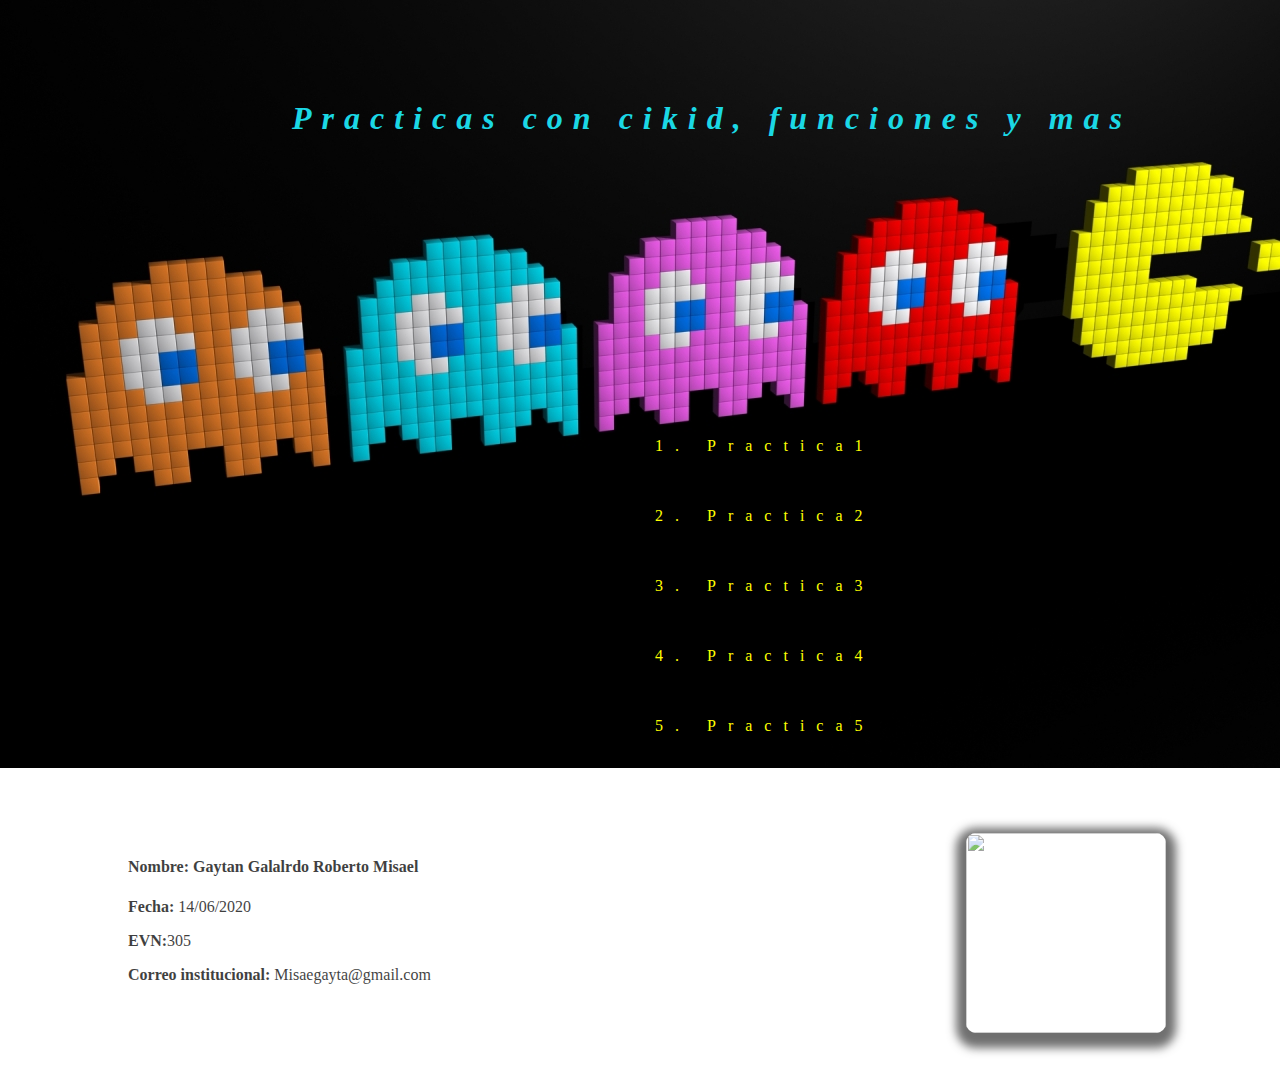
==== index.html @ fe07465c "Add files via upload" ====
<!DOCTYPE html>
<html>
<head>
	<title></title>
	<!--Google Fonts -->
    <link href="https://fonts.googleapis.com/css2?family=Bangers&display=swap" rel="stylesheet">
    <link rel="stylesheet" href="css/style.css">

	
</head>
<body>
	<!--	Navegacion -->
		<nav  align="center">
			<div >
			  <h1>Practicas con cikid, funciones y mas</h1>
			  
			  <div align="center"  class="Menu">
			    <ol  >
			      <li>
			        <a href="Practica1.html">Practica1</a>
			      </li>
			      <li >
			        <a href="Practica2.html">Practica2</a>
			      </li>
			      <li>
			        <a href="Practica3.html">Practica3</a>
			      </li>
			      <li>
			        <a href="Practica4.html">Practica4</a>
			      </li>
			      <li >
			        <a href="Practica5.html">Practica5</a>
			      </li>
			    </ol>
			  </div>
			</div>	  
        </nav>
        <footer class="footer">
       <img src="css/Misa.jpg" align="right">
       <br><br><br>
         <h4> <strong>Nombre: </strong>Gaytan Galalrdo Roberto Misael</h4>
         <p><strong>Fecha:</strong> 14/06/2020</p>
         <p><strong>EVN:</strong>305</p>
         <p class="parrafo"><strong>Correo institucional:</strong> Misaegayta@gmail.com</p>
     </footer>
	

</body>
</html>
---- css/style.css ----
#chale{
	margin-top: 150px;
	margin-right: 50px;
	width: 200px;
	height: 200px;
	border-radius: 2px;
}

body{
	background-image: url('Back.jpg');
	width: 110%;
	height: 100vh;
	 background-repeat: no-repeat;
	 background-position:top;
	 --webkit-scrollbar {
      display: none;
  }
	}

li{
	width: 50px;
	height: 50px;
	margin-top: 20px ;
}

li ,a {
	text-decoration: none;
	text-align: center;
	color: yellow;
	letter-spacing: 12px;

}
h1{
	font-style: italic;
	color:#1BD8E5;
	letter-spacing: 10px;

}
nav{
	margin-top: 100px;
}
.Menu{
	margin-top: 300px;
}
.footer{
 
  text-align: left;
  height:300px;
  border-radius: 50px;
  opacity: 0.75;
}
.footer h4 {
  margin-left: 120px;
}
.footer p {
  margin-left: 120px;
}
.parrafo{
  margin-left: 50px;
}

.footer img{
  margin-top: 50px;
  margin-right: 250px;
  height:200px;
  width: 200px;
  margin-left: 10px;
  border-radius: 10px;
  -webkit-box-shadow: 0px 5px 10px 10px rgba(0,0,0,0.75);
  -moz-box-shadow: 0px 5px 10px 10px rgba(0,0,0,0.75);
  box-shadow: 0px 5px 10px 10px rgba(0,0,0,0.75);
}
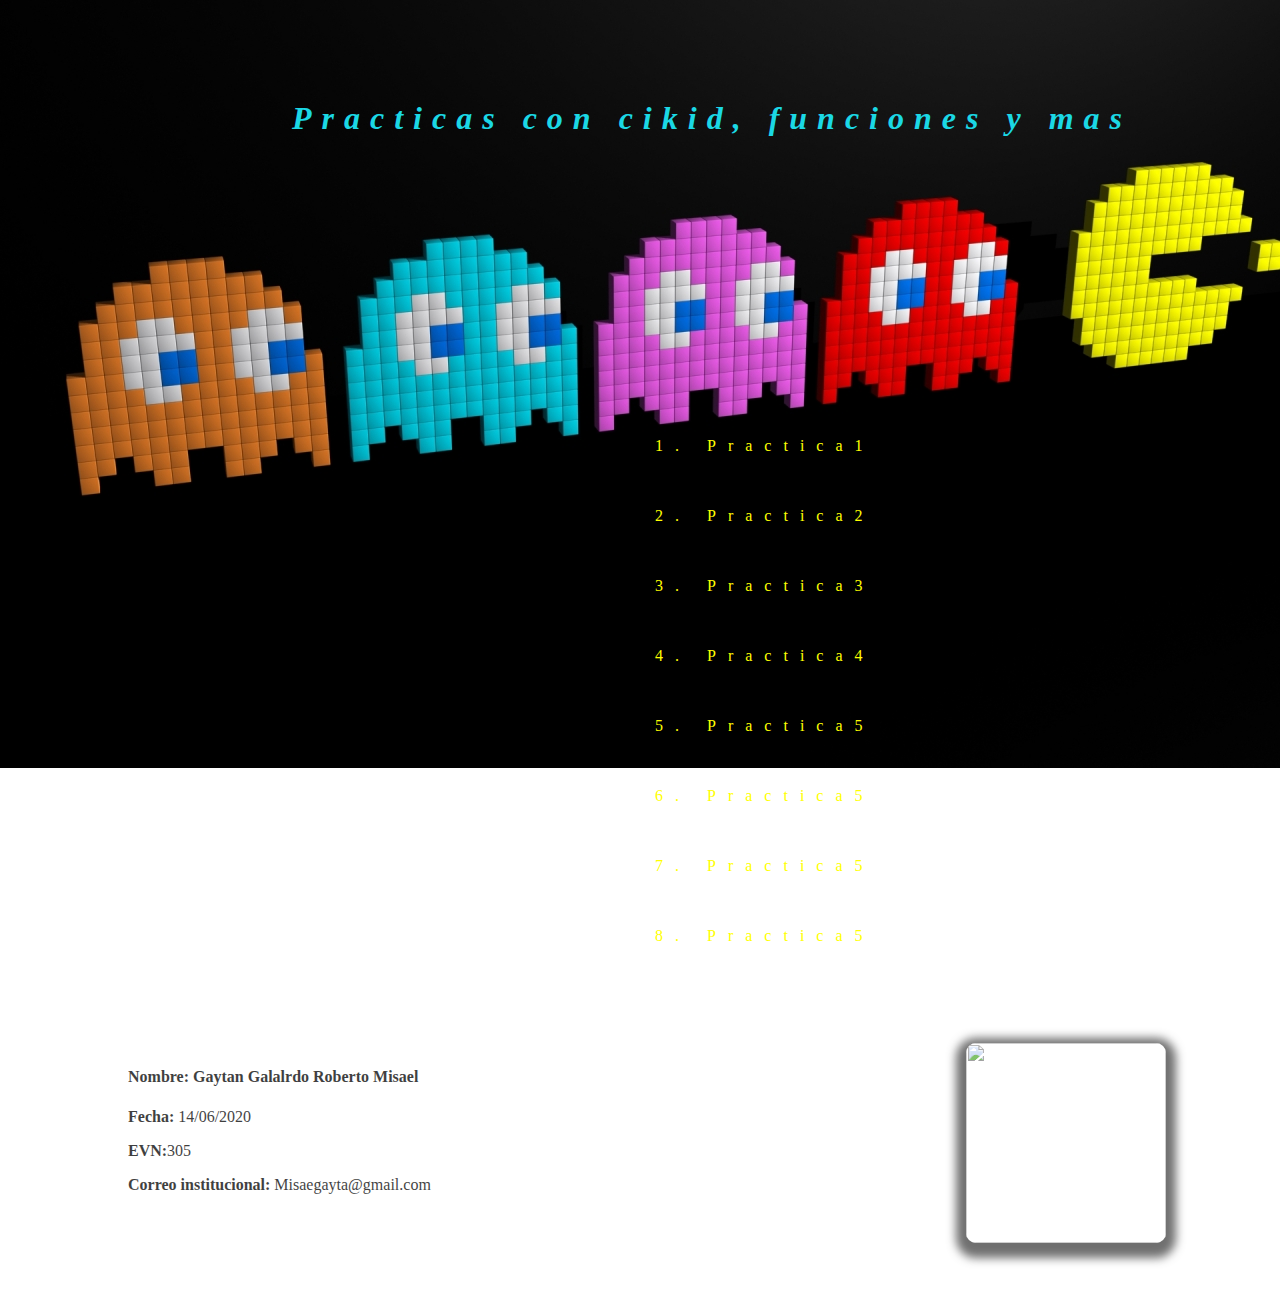
==== commit 90aa574f: "Update index.html" ====
--- a/index.html
+++ b/index.html
@@ -31,6 +31,15 @@
 			      <li >
 			        <a href="Practica5.html">Practica5</a>
 			      </li>
+			      <li >
+			        <a href="Practica6.html">Practica5</a>
+			      </li>
+			      <li >
+			        <a href="Practica7.html">Practica5</a>
+			      </li>
+			      <li >
+			        <a href="Practica8.html">Practica5</a>
+			      </li>
 			    </ol>
 			  </div>
 			</div>	  
@@ -46,4 +55,4 @@
 	
 
 </body>
-</html>+</html>
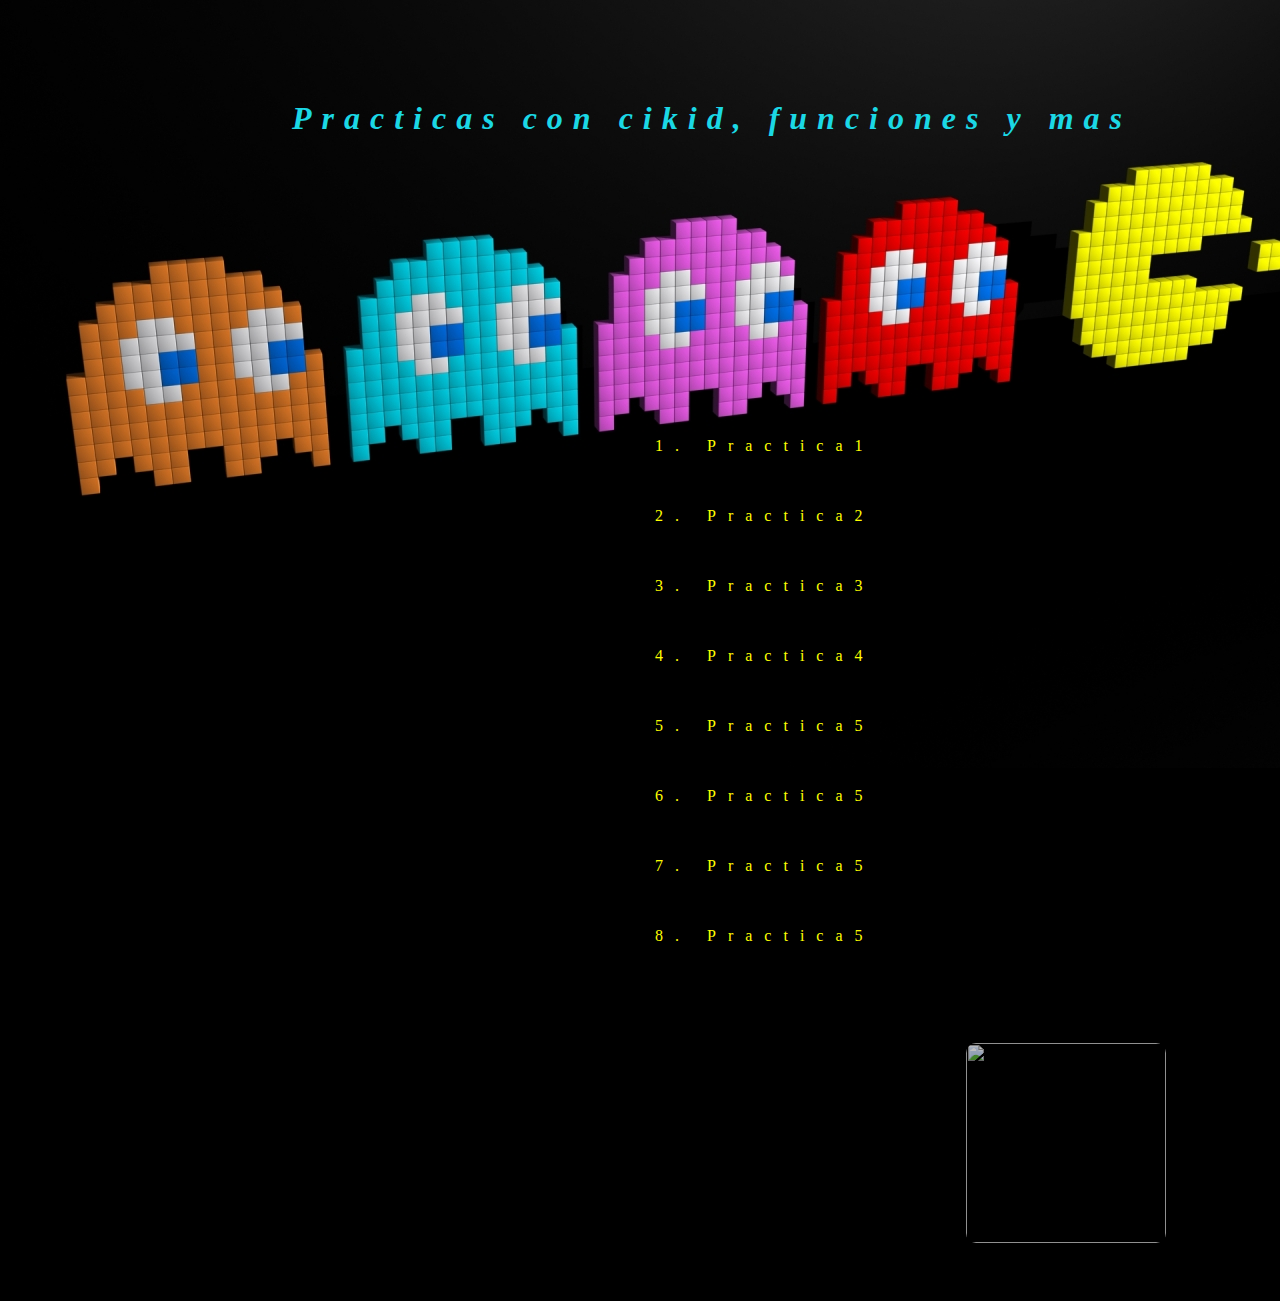
==== commit b7af14a7: "Update index.html" ====
--- a/index.html
+++ b/index.html
@@ -8,7 +8,7 @@
 
 	
 </head>
-<body>
+<body style="background-color:black;">
 	<!--	Navegacion -->
 		<nav  align="center">
 			<div >
--- a/css/style.css
+++ b/css/style.css
@@ -10,7 +10,7 @@
 body{
 	background-image: url('Back.jpg');
 	width: 110%;
-	height: 100vh;
+	height: 150;
 	 background-repeat: no-repeat;
 	 background-position:top;
 	 --webkit-scrollbar {
@@ -70,4 +70,47 @@
   -webkit-box-shadow: 0px 5px 10px 10px rgba(0,0,0,0.75);
   -moz-box-shadow: 0px 5px 10px 10px rgba(0,0,0,0.75);
   box-shadow: 0px 5px 10px 10px rgba(0,0,0,0.75);
+
+
 }
+
+/*Practica 8*/
+#mensaje{
+            visibility: hidden; /*hiden= ocultar o no ser visible*/
+            min-width: 250px;   /*Minimo ancho es 205*/
+            margin-left: -125px;
+            background-color: #333;
+            color: #fff;
+            text-align: center;
+            border-radius: 2px;
+            padding: 16px;
+            left: 50%;
+            bottom: 30px;
+            font-size: 17px;
+        }
+        #mensaje.show{ 
+            visibility: visible; /*Se aplicara cuando le demos lcick*/
+            animation: fadein .5s fadeout .5s 2.5s; /*Animacion qeu se aplicara en 5s*/
+            -webkit-animation: fadein .5s fadeout .5s 2.5s; /*para que funcione en navegadores*/
+
+
+        }
+        /*keyframe= son pequellas secciones donde se insertan animaciones*/@keyframes fadein{
+            /*de donde a donde ira la animacion*/from{bottom: 0;opacity:0}
+            to{bottom: 30px;opacity: 1}
+            }
+
+        /*Para qu funcione tiene que usarse webkit*/@-webkit-keyframes fadein{
+                       from{bottom: 0;opacity:0}
+                        to{bottom: 30px;opacity:1}
+                    }  
+
+        /*Para es la salida para que desaparezca*/@keyframes fadeout{
+                       from{bottom: 30px;opacity:1}
+                        to{bottom: 0;opacity:0}
+                    }
+        @-webkit-keyframes fadeout{
+                       from{bottom: 30px;opacity:1}
+                        to{bottom: 0;opacity:0}
+                    }                                  
+
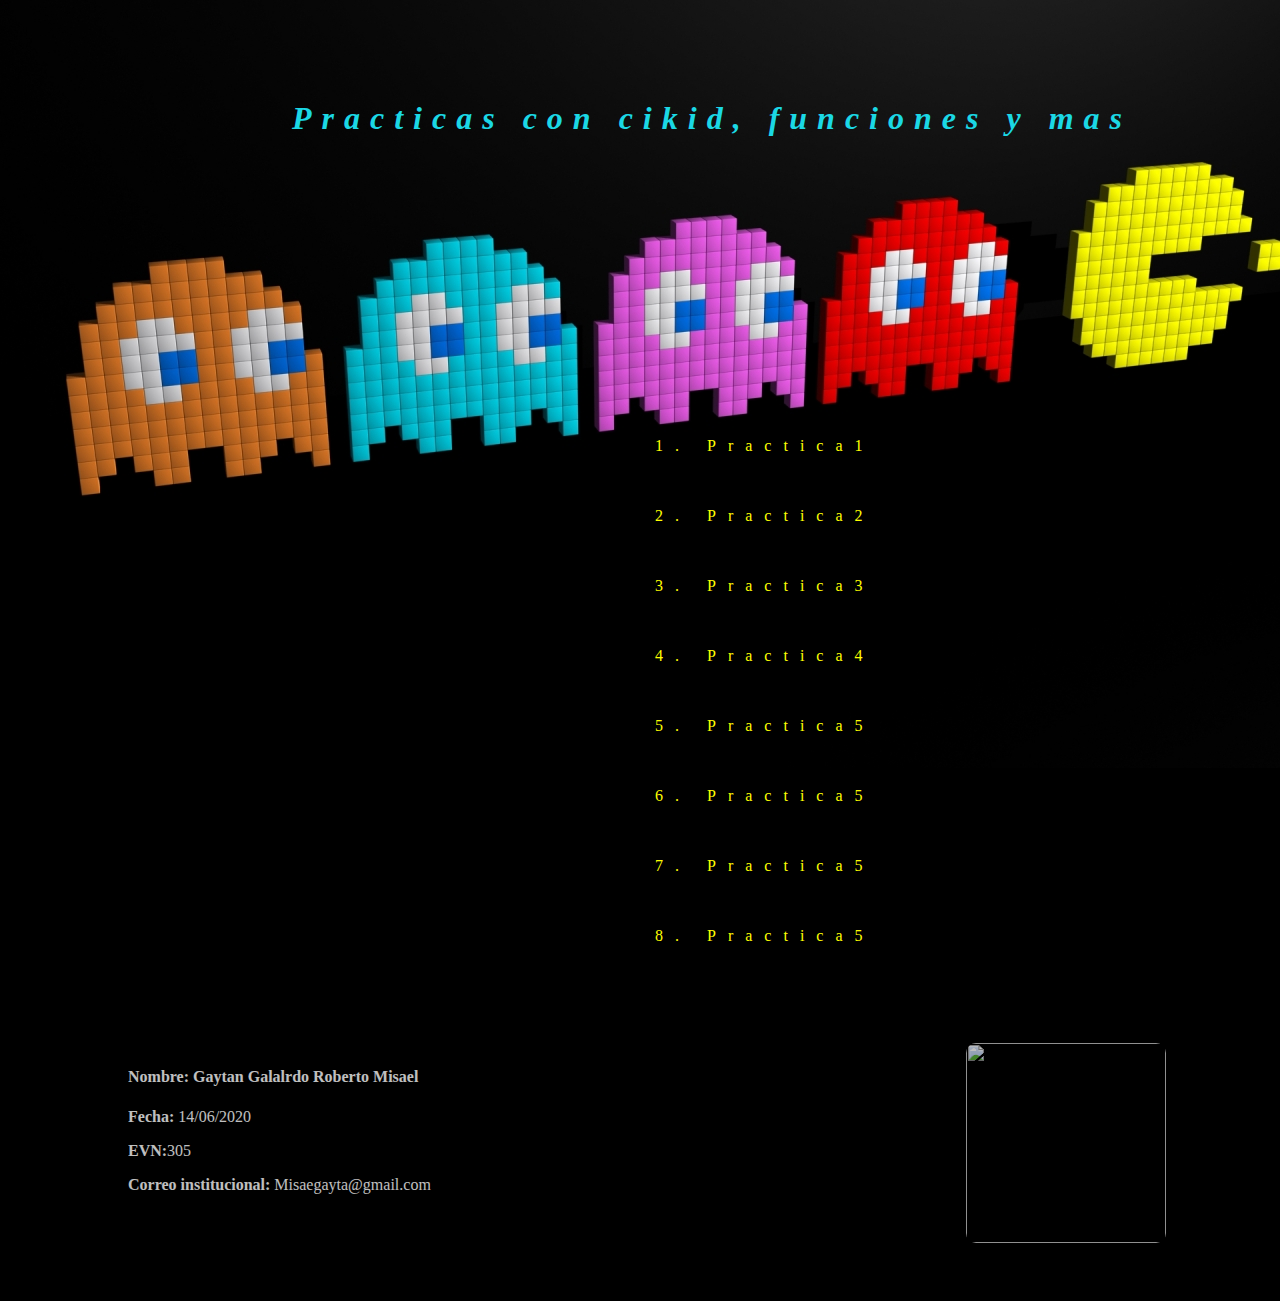
==== commit e6f58fff: "Update index.html" ====
--- a/index.html
+++ b/index.html
@@ -47,10 +47,10 @@
         <footer class="footer">
        <img src="css/Misa.jpg" align="right">
        <br><br><br>
-         <h4> <strong>Nombre: </strong>Gaytan Galalrdo Roberto Misael</h4>
-         <p><strong>Fecha:</strong> 14/06/2020</p>
-         <p><strong>EVN:</strong>305</p>
-         <p class="parrafo"><strong>Correo institucional:</strong> Misaegayta@gmail.com</p>
+         <h4 style="color:white"> <strong>Nombre: </strong>Gaytan Galalrdo Roberto Misael</h4>
+         <p style="color:white"><strong>Fecha:</strong> 14/06/2020</p>
+         <p style="color:white"><strong>EVN:</strong>305</p>
+         <p style="color:white" class="parrafo"><strong>Correo institucional:</strong> Misaegayta@gmail.com</p>
      </footer>
 	
 
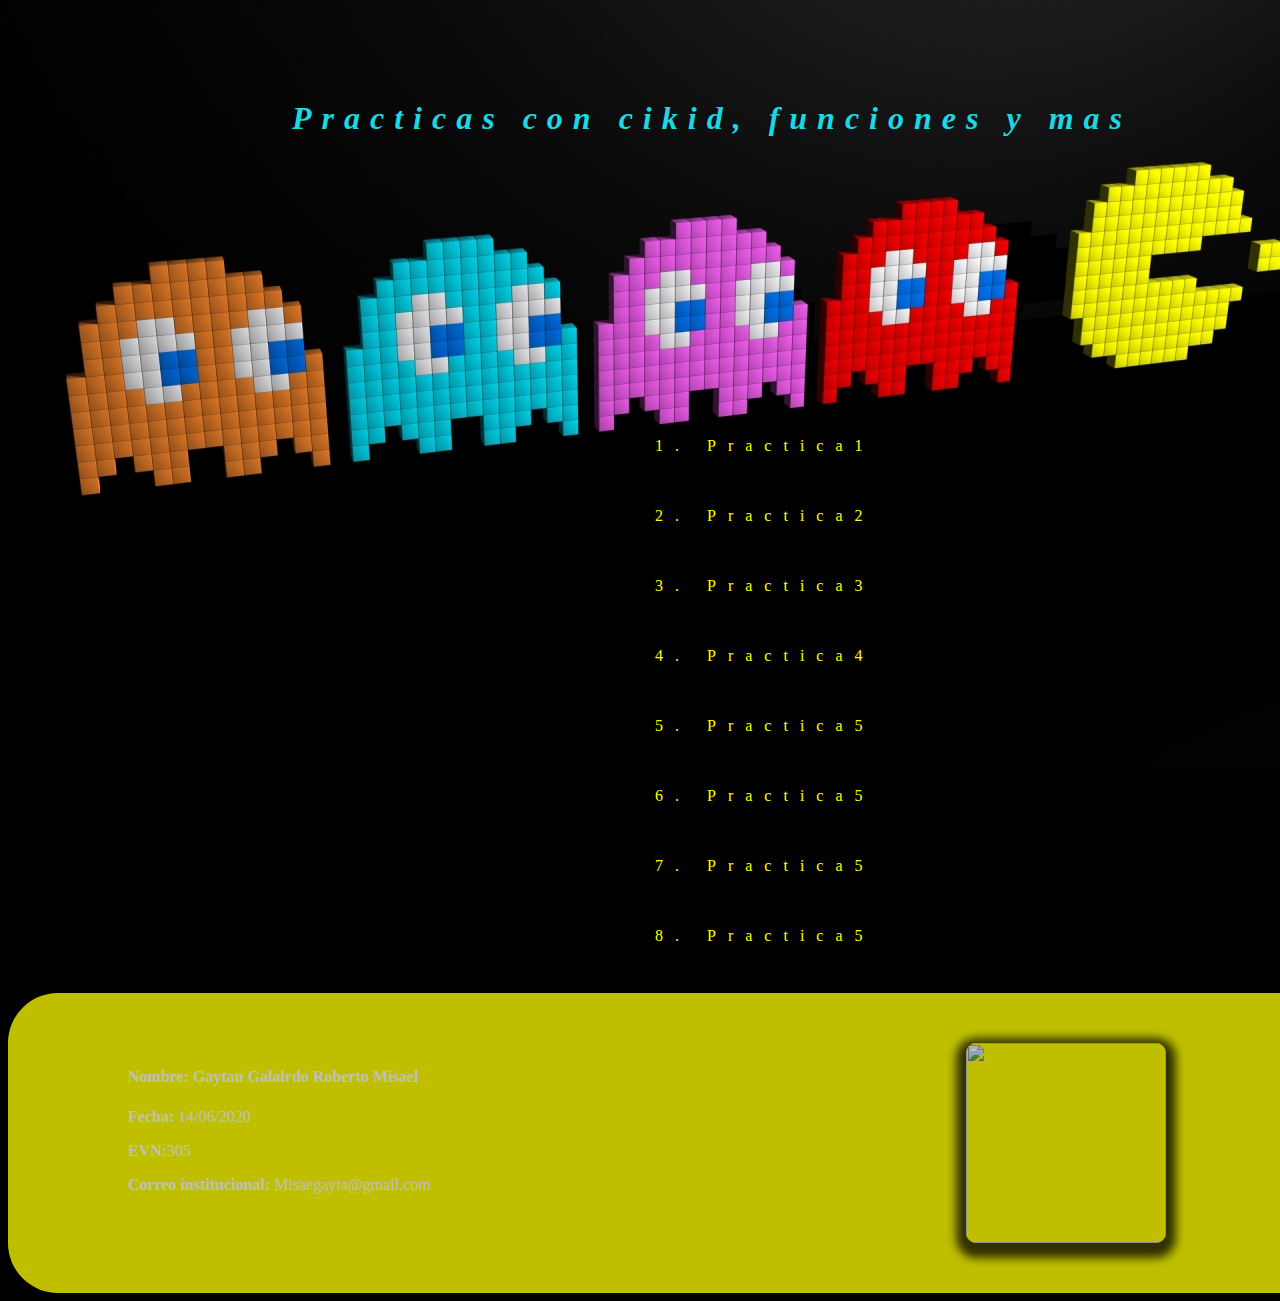
==== commit 37842664: "Update index.html" ====
--- a/index.html
+++ b/index.html
@@ -44,13 +44,13 @@
 			  </div>
 			</div>	  
         </nav>
-        <footer class="footer">
+        <footer class="footer" style="background-color:yellow;">
        <img src="css/Misa.jpg" align="right">
        <br><br><br>
-         <h4 style="color:white"> <strong>Nombre: </strong>Gaytan Galalrdo Roberto Misael</h4>
-         <p style="color:white"><strong>Fecha:</strong> 14/06/2020</p>
-         <p style="color:white"><strong>EVN:</strong>305</p>
-         <p style="color:white" class="parrafo"><strong>Correo institucional:</strong> Misaegayta@gmail.com</p>
+         <h4 style="color:white;"> <strong>Nombre: </strong>Gaytan Galalrdo Roberto Misael</h4>
+         <p style="color:white;"><strong>Fecha:</strong> 14/06/2020</p>
+         <p style="color:white;"><strong>EVN:</strong>305</p>
+         <p style="color:white;" class="parrafo"><strong>Correo institucional:</strong> Misaegayta@gmail.com</p>
      </footer>
 	
 
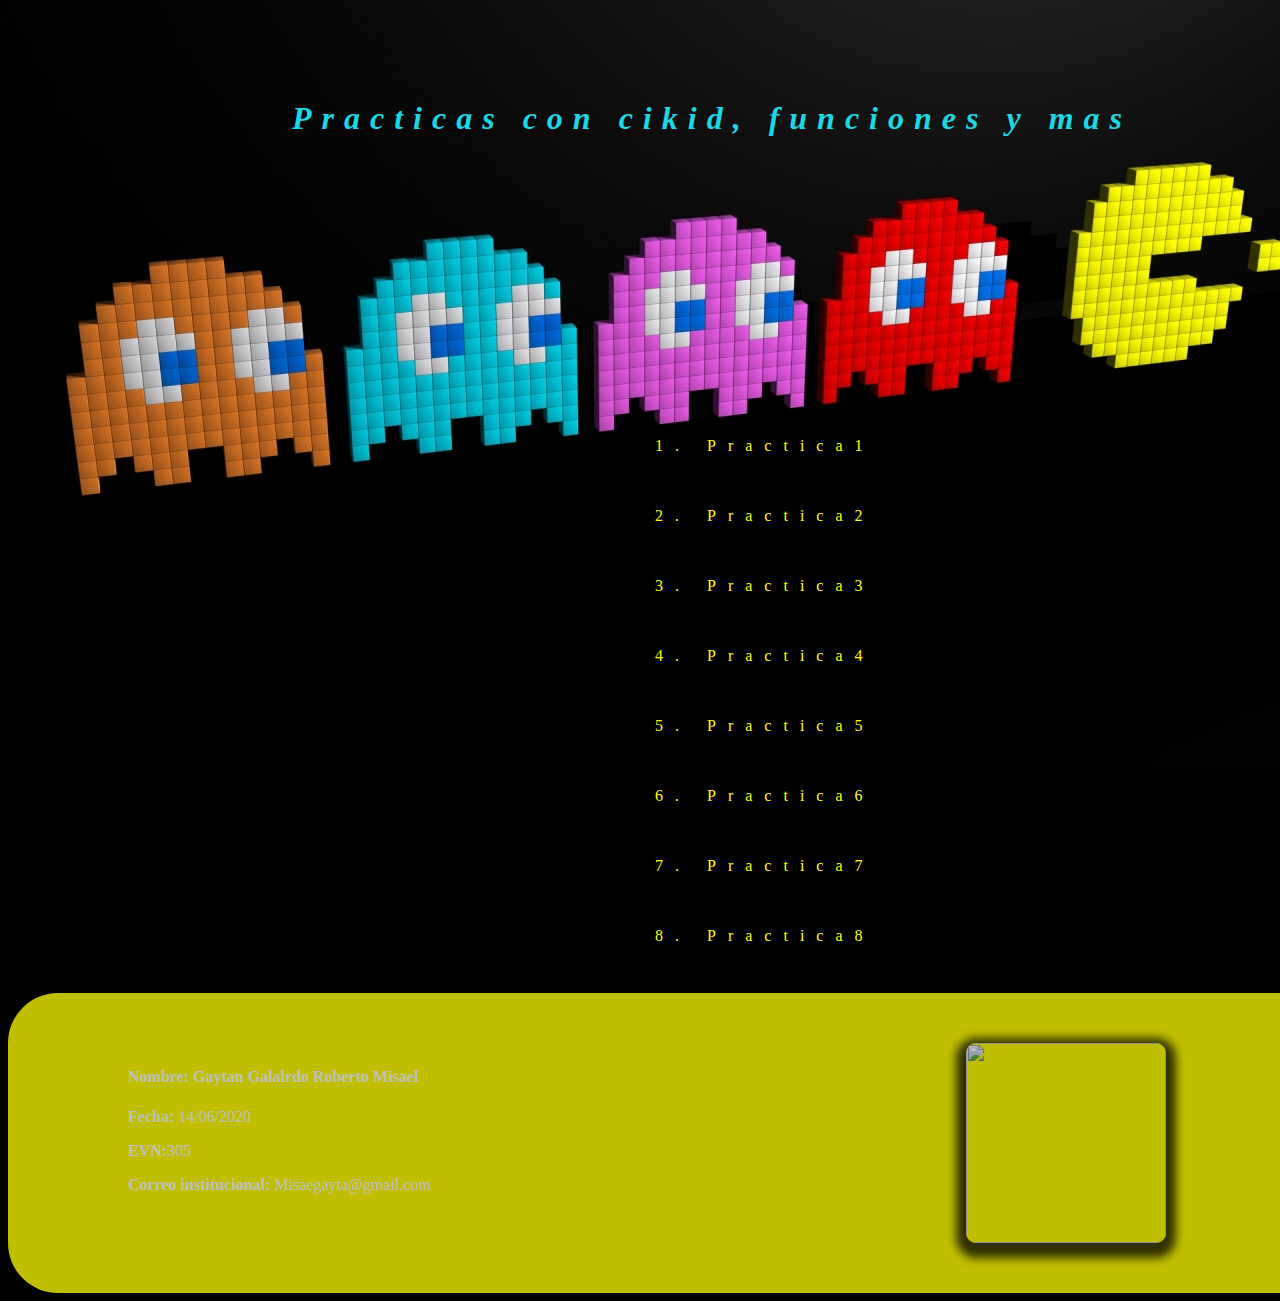
==== commit a6705a9e: "Update index.html" ====
--- a/index.html
+++ b/index.html
@@ -32,13 +32,13 @@
 			        <a href="Practica5.html">Practica5</a>
 			      </li>
 			      <li >
-			        <a href="Practica6.html">Practica5</a>
+			        <a href="Practica6.html">Practica6</a>
 			      </li>
 			      <li >
-			        <a href="Practica7.html">Practica5</a>
+			        <a href="Practica7.html">Practica7</a>
 			      </li>
 			      <li >
-			        <a href="Practica8.html">Practica5</a>
+			        <a href="Practica8.html">Practica8</a>
 			      </li>
 			    </ol>
 			  </div>
--- a/css/style.css
+++ b/css/style.css
@@ -67,6 +67,7 @@
   width: 200px;
   margin-left: 10px;
   border-radius: 10px;
+	border-color:white;
   -webkit-box-shadow: 0px 5px 10px 10px rgba(0,0,0,0.75);
   -moz-box-shadow: 0px 5px 10px 10px rgba(0,0,0,0.75);
   box-shadow: 0px 5px 10px 10px rgba(0,0,0,0.75);
